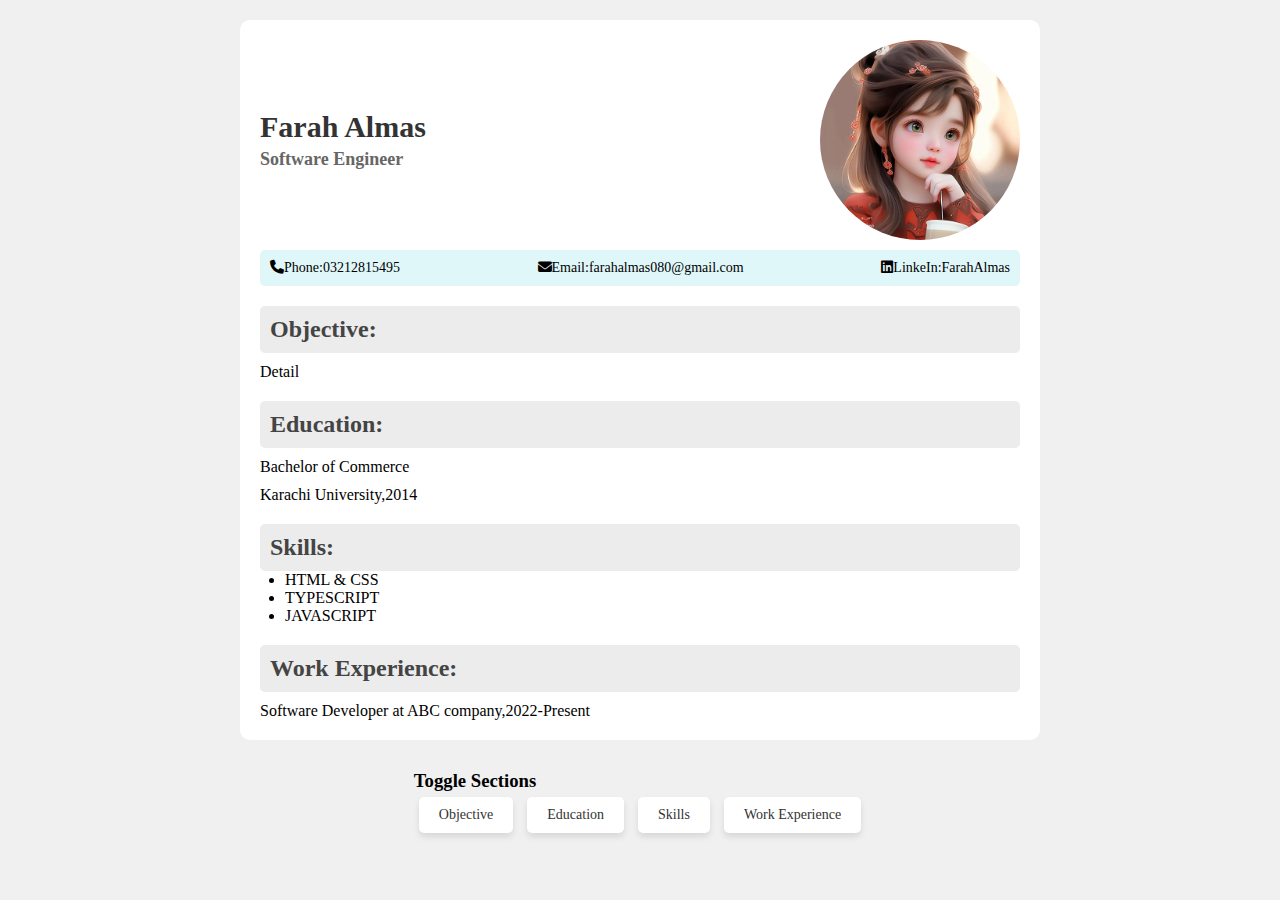
==== static-resume/staticResume.html @ b9c2977d "first commit" ====
<!DOCTYPE html>
<html lang="en">
<head>
    <meta charset="UTF-8">
    <meta name="viewport" content="width=device-width, initial-scale=1.0">
    <title>Document</title>
    <link rel="stylesheet" href="staticResume.css">
    <link rel="stylesheet" href="https://cdnjs.cloudflare.com/ajax/libs/font-awesome/6.6.0/css/all.min.css">
  </head>
  <body>
    <div id="mainDiv">
      <!--personal information-->
      <section>
        <div class="personal">
          <div>
          <h1><span id="name">Farah Almas</span></h1>
          <h2><span id="jobTitle">Software Engineer</span></h2>
        </div>
        <img src="img-resume.webp" alt="photo">
      </div>
      <div class="contact-info">
        <p class="para"><i class="fa-solid fa-phone"></i>Phone:<span id="phone">03212815495</span></p>
        <p class="para"><i class="fa-solid fa-envelope"></i>Email:<span id="email">farahalmas080@gmail.com</span></p>
        <p class="para"><i class="fa-brands fa-linkedin"></i>LinkeIn:<span id="linkedin">FarahAlmas</span></p>
      </div>
      </section>
      <!--objective-->
      <section id="objectiveSec">
        <h2 class="heading">Objective:</h2>
        <p class="contpara">Detail</p>
      </section>
      <!--Education-->
      <section id="edusec">
        <h2 class="heading">Education:</h2>
        <p class="contpara"><span id="degree">Bachelor of Commerce</span></p>
        <p class="contpara"><span id="university">Karachi University</span>,<span id="gradeyear">2014</span></p>
      </section>
      <!--skills-->
      <section id="skillSec">
        <h2 class="heading">Skills:</h2>
        <ul>
          <li><span id="skill1" class="contpara">HTML & CSS</span></li>
          <li><span id="skill2" class="contpara">TYPESCRIPT</span></li>
          <li><span id="skill3" class="contpara">JAVASCRIPT</span></li>
        </ul>
      </section> 
      <!--work experience-->
      <section id="workExpSec" class="work-experience">
        <h2 class="heading">Work Experience:</h2>
        <p class="contpara"><span id="jobTitleExp">Software Developer</span> at <span id="company">ABC company</span>,<span id="startYear">2022</span>-<span id="endYear">Present</span></p>
      </section>
    </div>
    <div id="btnDiv">
      <h3>Toggle Sections</h3>
      <div class="sp">
        <button id="ObjectiveBtn" class="btn" data-target="objective">Objective</button>
        <button id="EducationBtn" class="btn" data-target="education">Education</button>
        <button id="SkillsBtn" class="btn" data-target="skills">Skills</button>
        <button id="WorkExpBtn" class="btn" data-target="workExperience">Work Experience</button>
      </div>
    </div>
    <script src="staticResume.js"></script>
  </body>
  </html>
---- static-resume/staticResume.css ----
*{
  padding: 0;
  margin: 0;
  box-sizing: border-box;
  font-family: Georgia, 'Times New Roman', Times, serif;
}
body{
  display: flex;
  flex-direction: column;
  align-items: center;
  background: #f0f0f0;
  padding: 20px;
}

#mainDiv{
  width: 100%;
  max-width: 800px;
  padding: 20px;
  border-radius: 10px;
  background: #fff;
  box-sizing: 0px 4px 8px rgba(0,0,0,0.1);
  margin-bottom: 30px;
}
img{
  height: 200px;
  width: 200px;
  border-radius: 50%;
  object-fit: cover;

}
.personal{
  display:flex;
  justify-content: space-between;
  align-items: center;

}
.personal h1{
  font-size: 30px;
  color: #333;
}
.personal h2{
  font-size: 18px;
  margin-top: 5px;
  color: #666;
}
.contact-info{
  display:flex;
  justify-content: space-between;
  padding: 10px;
  background-color:#e0f7fa;
  border-radius: 5px;
  margin-top: 10px;
  overflow: hidden;
}
.contact-info .para
{
  font-size: 14px;
  font-weight: 500;
}
.heading{
  font-size: 24px;
  color: #444;
  padding: 10px;
  background-color: #ececec;
  border-radius: 5px;
  margin-top: 20px;
}
.contpara{
  font-size: 16px;
  margin-top: 10px;
}
#skillSec ul{
  margin-left: 25px;
}
.btn{
  font-size: 14px;

  font-weight: 600px;
  padding: 10px 20px;
  margin: 5px;
  border: none;
  border-radius: 5px;
  cursor: pointer;
  background-color: #fff;
  color: #333;
  box-shadow: 0 4px 6px rgba(0,0,0,0.1);
}
.btn:hover{
  background-color: #f0f0f0;
}
/* responsive design */
@media(max-min:768px){
  #mainDiv,#btnDiv{
    width: 100%;
  }
  .personal{
    flex-direction: column;
    text-align: center;
  }
  img{
    margin-top: 20px;
  }
  .contact-info{
    flex-direction: column;
  }
  #objectiveSec{
    display: block;
  }
  #eduSec{
    display: block;
  }
  #skillSec{
    display: block;
  }
  #workExpSec{
    display: block;
  }
}
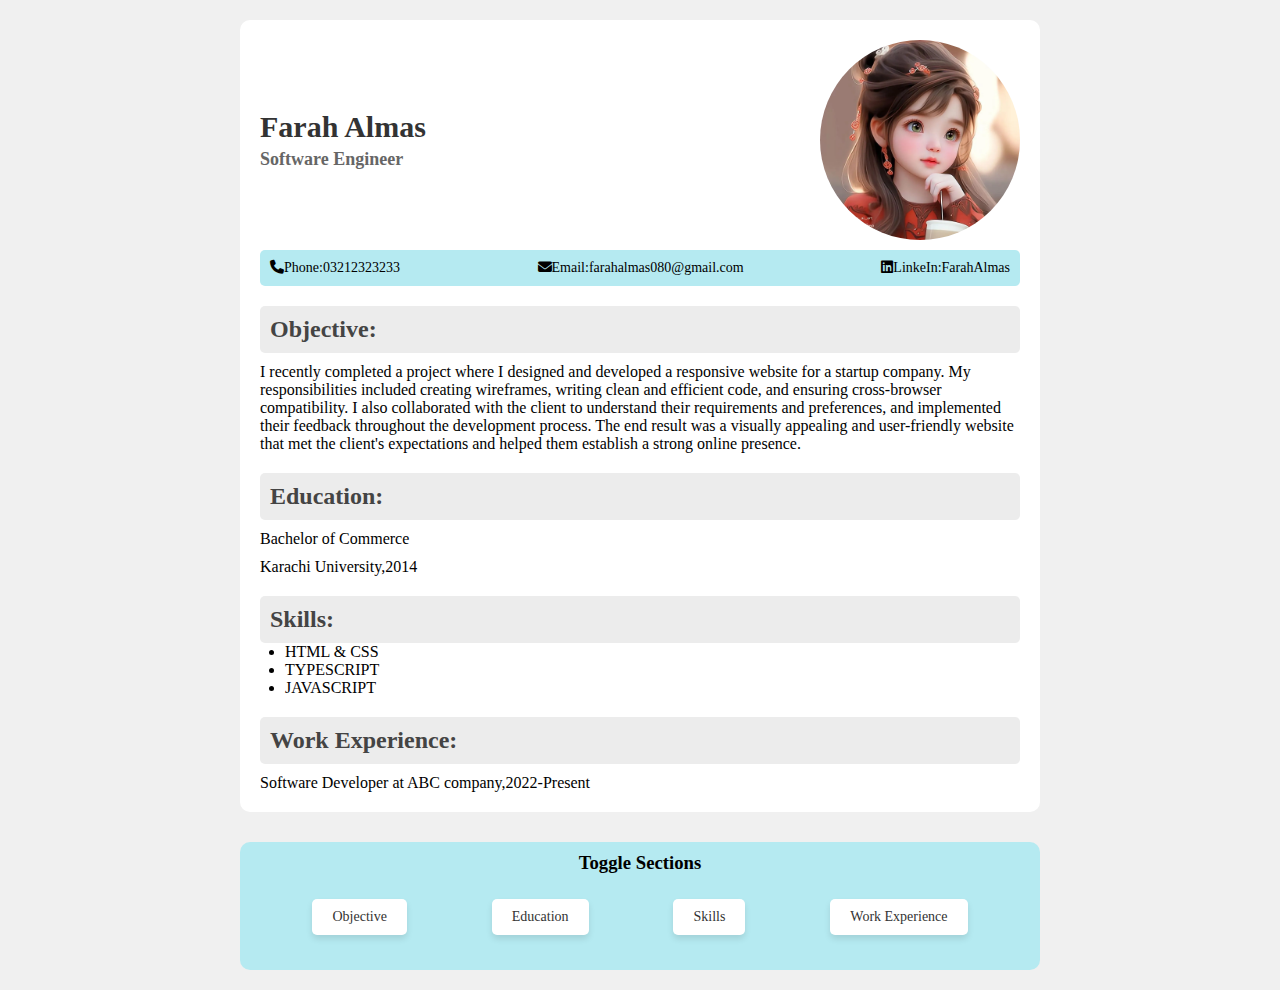
==== commit 62534004: "second commit" ====
--- a/static-resume/staticResume.html
+++ b/static-resume/staticResume.html
@@ -19,7 +19,7 @@
         <img src="img-resume.webp" alt="photo">
       </div>
       <div class="contact-info">
-        <p class="para"><i class="fa-solid fa-phone"></i>Phone:<span id="phone">03212815495</span></p>
+        <p class="para"><i class="fa-solid fa-phone"></i>Phone:<span id="phone">03212323233</span></p>
         <p class="para"><i class="fa-solid fa-envelope"></i>Email:<span id="email">farahalmas080@gmail.com</span></p>
         <p class="para"><i class="fa-brands fa-linkedin"></i>LinkeIn:<span id="linkedin">FarahAlmas</span></p>
       </div>
@@ -27,7 +27,7 @@
       <!--objective-->
       <section id="objectiveSec">
         <h2 class="heading">Objective:</h2>
-        <p class="contpara">Detail</p>
+        <p class="contpara">I recently completed a project where I designed and developed a responsive website for a startup company. My responsibilities included creating wireframes, writing clean and efficient code, and ensuring cross-browser compatibility. I also collaborated with the client to understand their requirements and preferences, and implemented their feedback throughout the development process. The end result was a visually appealing and user-friendly website that met the client's expectations and helped them establish a strong online presence.</p>
       </section>
       <!--Education-->
       <section id="edusec">
@@ -52,7 +52,7 @@
     </div>
     <div id="btnDiv">
       <h3>Toggle Sections</h3>
-      <div class="sp">
+      <div class="btn-container">
         <button id="ObjectiveBtn" class="btn" data-target="objective">Objective</button>
         <button id="EducationBtn" class="btn" data-target="education">Education</button>
         <button id="SkillsBtn" class="btn" data-target="skills">Skills</button>
--- a/static-resume/staticResume.css
+++ b/static-resume/staticResume.css
@@ -47,7 +47,7 @@
   display:flex;
   justify-content: space-between;
   padding: 10px;
-  background-color:#e0f7fa;
+  background-color:#b5eaf1;
   border-radius: 5px;
   margin-top: 10px;
   overflow: hidden;
@@ -71,6 +71,20 @@
 }
 #skillSec ul{
   margin-left: 25px;
+}
+.btn-container{
+  display: flex;
+  flex-wrap: wrap;
+  justify-content: space-around;
+  margin: 20px;
+}
+#btnDiv{
+  width: 100%;
+  max-width: 800px;
+  padding: 10px;
+  text-align: center;
+  background-color:#b5eaf1;
+  border-radius: 10px;
 }
 .btn{
   font-size: 14px;
@@ -103,6 +117,10 @@
   .contact-info{
     flex-direction: column;
   }
+  .btn{
+    width: 100%;
+    margin: 10px 0;
+  }
   #objectiveSec{
     display: block;
   }
@@ -115,4 +133,5 @@
   #workExpSec{
     display: block;
   }
+
 }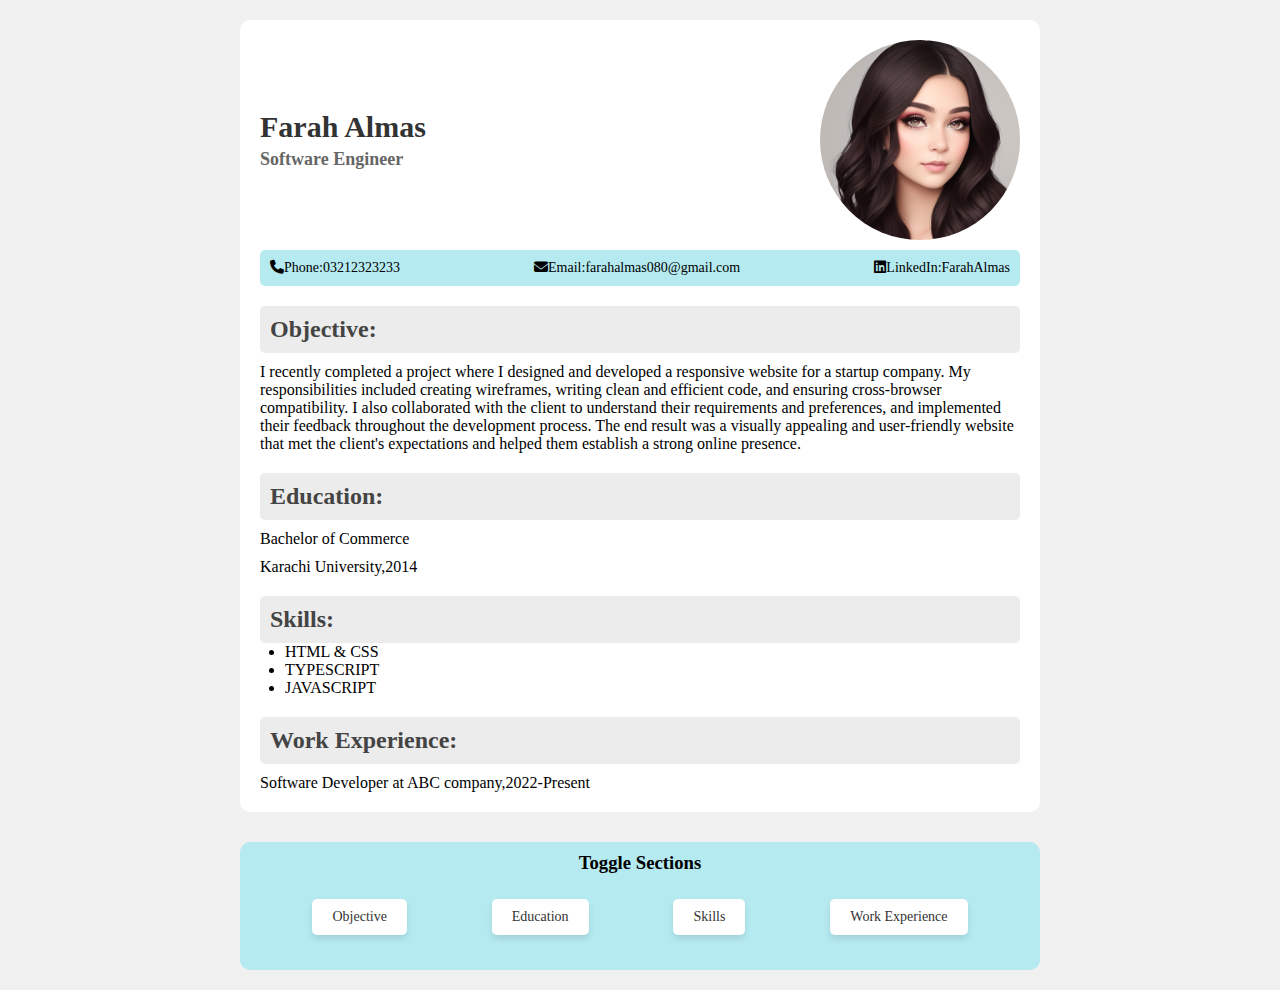
==== commit ba081977: "commit" ====
--- a/static-resume/staticResume.html
+++ b/static-resume/staticResume.html
@@ -16,12 +16,12 @@
           <h1><span id="name">Farah Almas</span></h1>
           <h2><span id="jobTitle">Software Engineer</span></h2>
         </div>
-        <img src="img-resume.webp" alt="photo">
+        <img src="/static-resume/girl-avatar.jpg" alt="photo">
       </div>
       <div class="contact-info">
         <p class="para"><i class="fa-solid fa-phone"></i>Phone:<span id="phone">03212323233</span></p>
         <p class="para"><i class="fa-solid fa-envelope"></i>Email:<span id="email">farahalmas080@gmail.com</span></p>
-        <p class="para"><i class="fa-brands fa-linkedin"></i>LinkeIn:<span id="linkedin">FarahAlmas</span></p>
+        <p class="para"><i class="fa-brands fa-linkedin"></i>LinkedIn:<span id="linkedin">FarahAlmas</span></p>
       </div>
       </section>
       <!--objective-->
--- a/static-resume/staticResume.css
+++ b/static-resume/staticResume.css
@@ -103,9 +103,10 @@
   background-color: #f0f0f0;
 }
 /* responsive design */
-@media(max-min:768px){
+ @media(max-width:768px){
   #mainDiv,#btnDiv{
     width: 100%;
+    
   }
   .personal{
     flex-direction: column;
